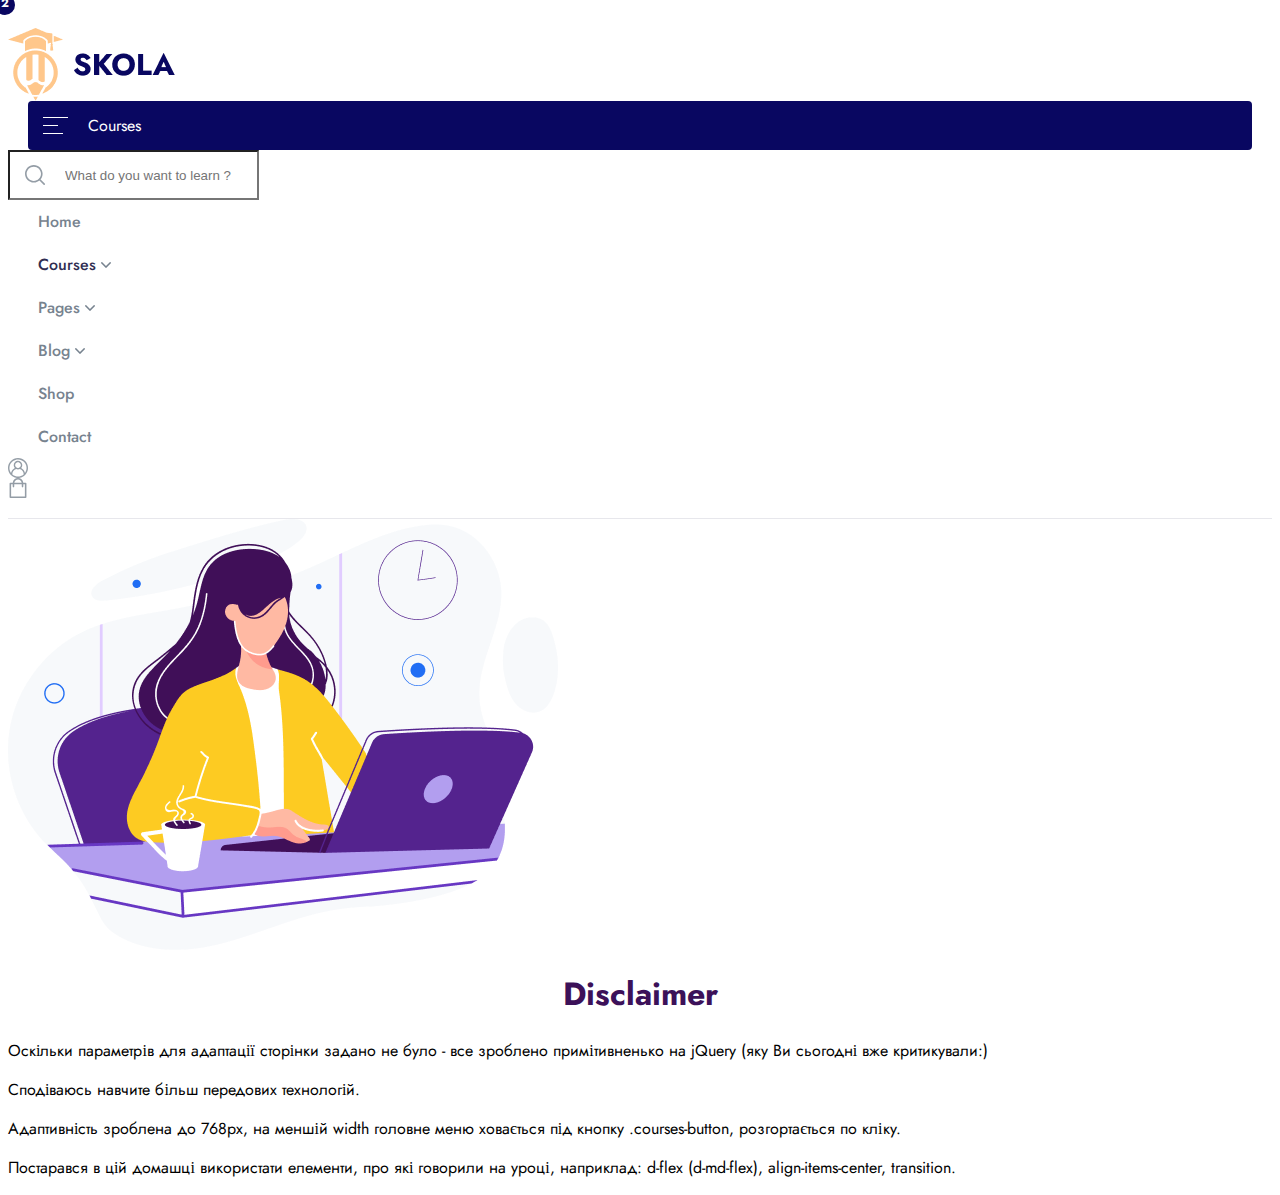
==== lesson6/index.html @ 39a49e16 "Lesson 6 - Homework" ====
<!-- Lesso 6 - Homework -->
<html>

<head>
    <title>Lesson 6</title>
    <meta charset="utf-8">
    <meta name="viewport" content="width=device-width, initial-scale=1" />

    <link rel="preconnect" href="https://fonts.googleapis.com">
    <link rel="preconnect" href="https://fonts.gstatic.com" crossorigin>
    <link
        href="https://fonts.googleapis.com/css2?family=Jost:ital,wght@0,100;0,200;0,300;0,400;0,500;0,600;0,700;0,800;0,900;1,100;1,200;1,300;1,400;1,500;1,600;1,700;1,800;1,900&display=swap"
        rel="stylesheet">

    <link href="https://cdn.jsdelivr.net/npm/bootstrap@5.0.2/dist/css/bootstrap.min.css" rel="stylesheet"
        integrity="sha384-EVSTQN3/azprG1Anm3QDgpJLIm9Nao0Yz1ztcQTwFspd3yD65VohhpuuCOmLASjC" crossorigin="anonymous">

    <link rel="stylesheet" href="css/style.css" />
</head>

<body>

    <header class="header">
        <div class="container-fluid d-flex justify-content-between align-items-center">
            <div class="header__left-block d-flex justify-content-start align-items-center">
                <div class="header__logo">
                    <img src="images/logo.png" />
                </div>
                <div class="header__courses-button">
                    <div class="button courses-button">
                        Courses
                    </div>
                </div>
                <div class="header__search">
                    <input type="text" class="header__search-input" placeholder="What do you want to learn ?" />
                </div>
            </div>

            <div class="header__right-block d-flex justify-content-end align-items-center">
                <nav class="main-menu d-md-flex">
                    <div class="main-menu__item">
                        <a href="" class="main-menu__link">Home</a>
                    </div>
                    <div class="main-menu__item">
                        <a href="" class="main-menu__link active has-child">Courses</a>
                    </div>
                    <div class="main-menu__item">
                        <a href="" class="main-menu__link has-child">Pages</a>
                    </div>
                    <div class="main-menu__item">
                        <a href="" class="main-menu__link has-child">Blog</a>
                    </div>
                    <div class="main-menu__item">
                        <a href="" class="main-menu__link">Shop</a>
                    </div>
                    <div class="main-menu__item">
                        <a href="" class="main-menu__link">Contact</a>
                    </div>
                </nav>

                <div class="header__right-buttons d-flex align-items-center">
                    <div class="header__right-button mx-2">
                        <a href="#">
                            <img src="images/profile.svg" />
                        </a>
                    </div>
                    <div class="header__right-buttons mx-2 position-relative">
                        <div class="header__right-button__count">2</div>
                        <a href="#">
                            <img src="images/shopping_cart.svg" />
                        </a>
                    </div>
                </div>
            </div>
        </div>
    </header>

    <main class="wrapper">
        <div class="container-fluid mt-5">
            <div class="row">
                <div class="col-10 offset-1 col-lg-5 text-center d-flex align-items-center">
                    <img src="./images/girl.png" class="img-fluid" alt="Girl" />
                </div>
                <div class="col-10 offset-1 col-lg-5 offset-lg-0">
                    <div class="main__text fs-5">
                        <h1>Disclaimer</h1>
                        <p>
                            Оскільки параметрів для адаптації сторінки задано не було - все зроблено примітивненько на
                            jQuery
                            (яку Ви сьогодні вже критикували:)
                        </p>
                        <p>
                            Сподіваюсь навчите більш передових технологій.
                        </p>
                        <p>
                            Адаптивність зроблена до 768px, на меншій width головне меню ховається під кнопку
                            .courses-button,
                            розгортається по кліку.
                        </p>
                        <p>
                            Постарався в цій домашці використати елементи, про які говорили на уроці, наприклад: d-flex
                            (d-md-flex), align-items-center, transition.
                        </p>
                    </div>
                </div>

            </div>
        </div>


    </main>

    <!--Подключаем библиотеку-->
    <script src="./libs/jquery-3.6.0.js"></script>
    <script src="./js/script.js"></script>
</body>

</html>
---- lesson6/css/style.css ----
body {
    font-size: 16px;
    font-family: "Jost";
}

header {
    padding: 20px 0;
    border-bottom: 1px solid #E7E7EC;
    width: 100%;
}

.button {
    color: #fff;
    background-color: #090761;
    padding: 13px 30px;
    border-radius: 4px;
}

.courses-button {
    background-image: url('../images/courses_menu.svg');
    background-position: 15px center;
    background-repeat: no-repeat;
    padding-left: 60px;
    margin: 0 20px;
}

.header__search-input {
    height: 50px;
    background-image: url('../images/search.svg');
    background-position: 15px center;
    background-repeat: no-repeat;
    padding: 15px 15px 15px 55px;

}

.main-menu__item {
    padding: 10px 30px;
}

.main-menu__link {
    color: #77838F;
    font-weight: 500;
    text-decoration: none;
    position: relative;
}

.main-menu__link.active,
.main-menu__link:hover {
    color: #2F2D51;
}

.main-menu__link.has-child:after {
    content: "";
    background-image: url('../images/menu_arrow.svg');
    background-position: right center;
    background-repeat: no-repeat;

    width: 10px;
    height: 10px;

    position: absolute;
    right: -15px;
    top: 0;
    bottom: 0;
    margin: auto 0;
}

.header__right-button__count {
    position: absolute;
    top: -5px;
    left: -5px;
    font-weight: 700;
    color: #fff;
    background: #090761;
    border-radius: 50%;

    width: 16px;
    height: 16px;
    font-size: 12px;
    line-height: 1;
    padding: 2px;
    text-align: center;
}

h1 {
    color: #3C1159;
    text-align: center;
}

@media (max-width: 767px) {
    .main-menu {
        position: fixed;
        top: -999;
        left: 100px;
        width: 100%;
        height: 100%;
        margin: 115px 0 0 85px;
        z-index: 99;
    }

    .main-menu.active {
        top: 0;
        transition: all 0.3s ease 0s;
        background-color: #F2BE7E;
        width: 200px;
        height: fit-content;

    }

    .courses-button {
        width: 50px;
        height: 50px;
        padding: 0;
        background-position: 10px center;
        color: transparent;
    }


}
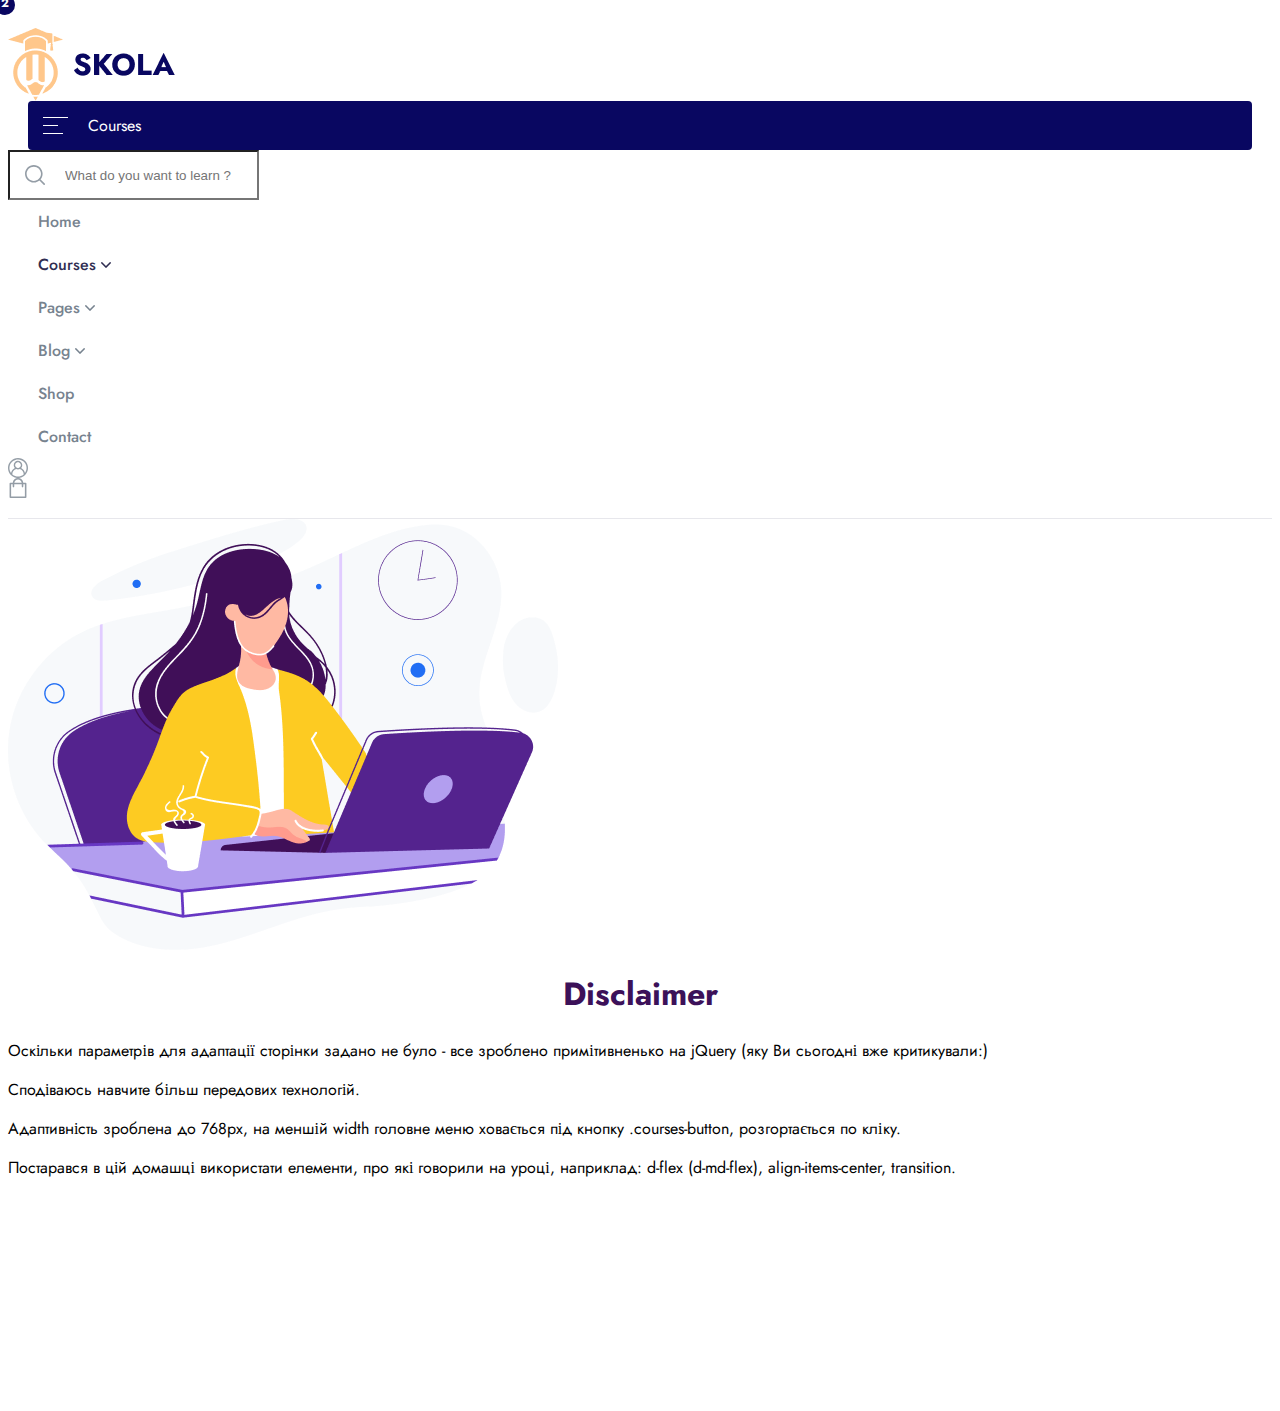
==== commit b9c7315a: "Lesson 6 - Homework" ====
--- a/lesson6/index.html
+++ b/lesson6/index.html
@@ -1,118 +1,118 @@
-<!-- Lesso 6 - Homework -->
+<!-- Lesson 6 - Homework -->
 <html>
 
 <head>
-    <title>Lesson 6</title>
-    <meta charset="utf-8">
-    <meta name="viewport" content="width=device-width, initial-scale=1" />
+	<title>Lesson 6</title>
+	<meta charset="utf-8">
+	<meta name="viewport" content="width=device-width, initial-scale=1" />
 
-    <link rel="preconnect" href="https://fonts.googleapis.com">
-    <link rel="preconnect" href="https://fonts.gstatic.com" crossorigin>
-    <link
-        href="https://fonts.googleapis.com/css2?family=Jost:ital,wght@0,100;0,200;0,300;0,400;0,500;0,600;0,700;0,800;0,900;1,100;1,200;1,300;1,400;1,500;1,600;1,700;1,800;1,900&display=swap"
-        rel="stylesheet">
+	<link rel="preconnect" href="https://fonts.googleapis.com">
+	<link rel="preconnect" href="https://fonts.gstatic.com" crossorigin>
+	<link
+		href="https://fonts.googleapis.com/css2?family=Jost:ital,wght@0,100;0,200;0,300;0,400;0,500;0,600;0,700;0,800;0,900;1,100;1,200;1,300;1,400;1,500;1,600;1,700;1,800;1,900&display=swap"
+		rel="stylesheet">
 
-    <link href="https://cdn.jsdelivr.net/npm/bootstrap@5.0.2/dist/css/bootstrap.min.css" rel="stylesheet"
-        integrity="sha384-EVSTQN3/azprG1Anm3QDgpJLIm9Nao0Yz1ztcQTwFspd3yD65VohhpuuCOmLASjC" crossorigin="anonymous">
+	<link href="https://cdn.jsdelivr.net/npm/bootstrap@5.0.2/dist/css/bootstrap.min.css" rel="stylesheet"
+		integrity="sha384-EVSTQN3/azprG1Anm3QDgpJLIm9Nao0Yz1ztcQTwFspd3yD65VohhpuuCOmLASjC" crossorigin="anonymous">
 
-    <link rel="stylesheet" href="css/style.css" />
+	<link rel="stylesheet" href="css/style.css" />
 </head>
 
 <body>
 
-    <header class="header">
-        <div class="container-fluid d-flex justify-content-between align-items-center">
-            <div class="header__left-block d-flex justify-content-start align-items-center">
-                <div class="header__logo">
-                    <img src="images/logo.png" />
-                </div>
-                <div class="header__courses-button">
-                    <div class="button courses-button">
-                        Courses
-                    </div>
-                </div>
-                <div class="header__search">
-                    <input type="text" class="header__search-input" placeholder="What do you want to learn ?" />
-                </div>
-            </div>
+	<header class="header">
+		<div class="container-fluid d-flex justify-content-between align-items-center">
+			<div class="header__left-block d-flex justify-content-start align-items-center">
+				<div class="header__logo">
+					<img src="images/logo.png" />
+				</div>
+				<div class="header__courses-button">
+					<div class="button courses-button">
+						Courses
+					</div>
+				</div>
+				<div class="header__search">
+					<input type="text" class="header__search-input" placeholder="What do you want to learn ?" />
+				</div>
+			</div>
 
-            <div class="header__right-block d-flex justify-content-end align-items-center">
-                <nav class="main-menu d-md-flex">
-                    <div class="main-menu__item">
-                        <a href="" class="main-menu__link">Home</a>
-                    </div>
-                    <div class="main-menu__item">
-                        <a href="" class="main-menu__link active has-child">Courses</a>
-                    </div>
-                    <div class="main-menu__item">
-                        <a href="" class="main-menu__link has-child">Pages</a>
-                    </div>
-                    <div class="main-menu__item">
-                        <a href="" class="main-menu__link has-child">Blog</a>
-                    </div>
-                    <div class="main-menu__item">
-                        <a href="" class="main-menu__link">Shop</a>
-                    </div>
-                    <div class="main-menu__item">
-                        <a href="" class="main-menu__link">Contact</a>
-                    </div>
-                </nav>
+			<div class="header__right-block d-flex justify-content-end align-items-center">
+				<nav class="main-menu d-md-flex">
+					<div class="main-menu__item">
+						<a href="" class="main-menu__link">Home</a>
+					</div>
+					<div class="main-menu__item">
+						<a href="" class="main-menu__link active has-child">Courses</a>
+					</div>
+					<div class="main-menu__item">
+						<a href="" class="main-menu__link has-child">Pages</a>
+					</div>
+					<div class="main-menu__item">
+						<a href="" class="main-menu__link has-child">Blog</a>
+					</div>
+					<div class="main-menu__item">
+						<a href="" class="main-menu__link">Shop</a>
+					</div>
+					<div class="main-menu__item">
+						<a href="" class="main-menu__link">Contact</a>
+					</div>
+				</nav>
 
-                <div class="header__right-buttons d-flex align-items-center">
-                    <div class="header__right-button mx-2">
-                        <a href="#">
-                            <img src="images/profile.svg" />
-                        </a>
-                    </div>
-                    <div class="header__right-buttons mx-2 position-relative">
-                        <div class="header__right-button__count">2</div>
-                        <a href="#">
-                            <img src="images/shopping_cart.svg" />
-                        </a>
-                    </div>
-                </div>
-            </div>
-        </div>
-    </header>
+				<div class="header__right-buttons d-flex align-items-center">
+					<div class="header__right-button mx-2">
+						<a href="#">
+							<img src="images/profile.svg" />
+						</a>
+					</div>
+					<div class="header__right-buttons mx-2 position-relative">
+						<div class="header__right-button__count">2</div>
+						<a href="#">
+							<img src="images/shopping_cart.svg" />
+						</a>
+					</div>
+				</div>
+			</div>
+		</div>
+	</header>
 
-    <main class="wrapper">
-        <div class="container-fluid mt-5">
-            <div class="row">
-                <div class="col-10 offset-1 col-lg-5 text-center d-flex align-items-center">
-                    <img src="./images/girl.png" class="img-fluid" alt="Girl" />
-                </div>
-                <div class="col-10 offset-1 col-lg-5 offset-lg-0">
-                    <div class="main__text fs-5">
-                        <h1>Disclaimer</h1>
-                        <p>
-                            Оскільки параметрів для адаптації сторінки задано не було - все зроблено примітивненько на
-                            jQuery
-                            (яку Ви сьогодні вже критикували:)
-                        </p>
-                        <p>
-                            Сподіваюсь навчите більш передових технологій.
-                        </p>
-                        <p>
-                            Адаптивність зроблена до 768px, на меншій width головне меню ховається під кнопку
-                            .courses-button,
-                            розгортається по кліку.
-                        </p>
-                        <p>
-                            Постарався в цій домашці використати елементи, про які говорили на уроці, наприклад: d-flex
-                            (d-md-flex), align-items-center, transition.
-                        </p>
-                    </div>
-                </div>
+	<main class="wrapper">
+		<div class="container-fluid d-flex align-items-center mt-5">
+			<div class="row d-flex align-items-center">
+				<div class="col-10 offset-1 col-lg-5 text-center d-flex align-items-center">
+					<img src="./images/girl.png" class="img-fluid" alt="Girl" />
+				</div>
+				<div class="col-10 offset-1 col-lg-5 offset-lg-0">
+					<div class="main__text fs-5">
+						<h1>Disclaimer</h1>
+						<p>
+							Оскільки параметрів для адаптації сторінки задано не було - все зроблено примітивненько на
+							jQuery
+							(яку Ви сьогодні вже критикували:)
+						</p>
+						<p>
+							Сподіваюсь навчите більш передових технологій.
+						</p>
+						<p>
+							Адаптивність зроблена до 768px, на меншій width головне меню ховається під кнопку
+							.courses-button,
+							розгортається по кліку.
+						</p>
+						<p>
+							Постарався в цій домашці використати елементи, про які говорили на уроці, наприклад: d-flex
+							(d-md-flex), align-items-center, transition.
+						</p>
+					</div>
+				</div>
 
-            </div>
-        </div>
+			</div>
+		</div>
 
 
-    </main>
+	</main>
 
-    <!--Подключаем библиотеку-->
-    <script src="./libs/jquery-3.6.0.js"></script>
-    <script src="./js/script.js"></script>
+	<!--Подключаем библиотеку-->
+	<script src="./libs/jquery-3.6.0.js"></script>
+	<script src="./js/script.js"></script>
 </body>
 
 </html>--- a/lesson6/css/style.css
+++ b/lesson6/css/style.css
@@ -65,6 +65,11 @@
     margin: auto 0;
 }
 
+.main-menu__link.has-child.active:after {
+    content: "";
+    background-image: url('../images/menu_arrow_active.svg');
+}
+
 .header__right-button__count {
     position: absolute;
     top: -5px;
@@ -80,6 +85,10 @@
     line-height: 1;
     padding: 2px;
     text-align: center;
+}
+
+.wrapper {
+    height: 100%;
 }
 
 h1 {
@@ -102,7 +111,7 @@
         top: 0;
         transition: all 0.3s ease 0s;
         background-color: #F2BE7E;
-        width: 200px;
+        width: fit-content;
         height: fit-content;
 
     }
